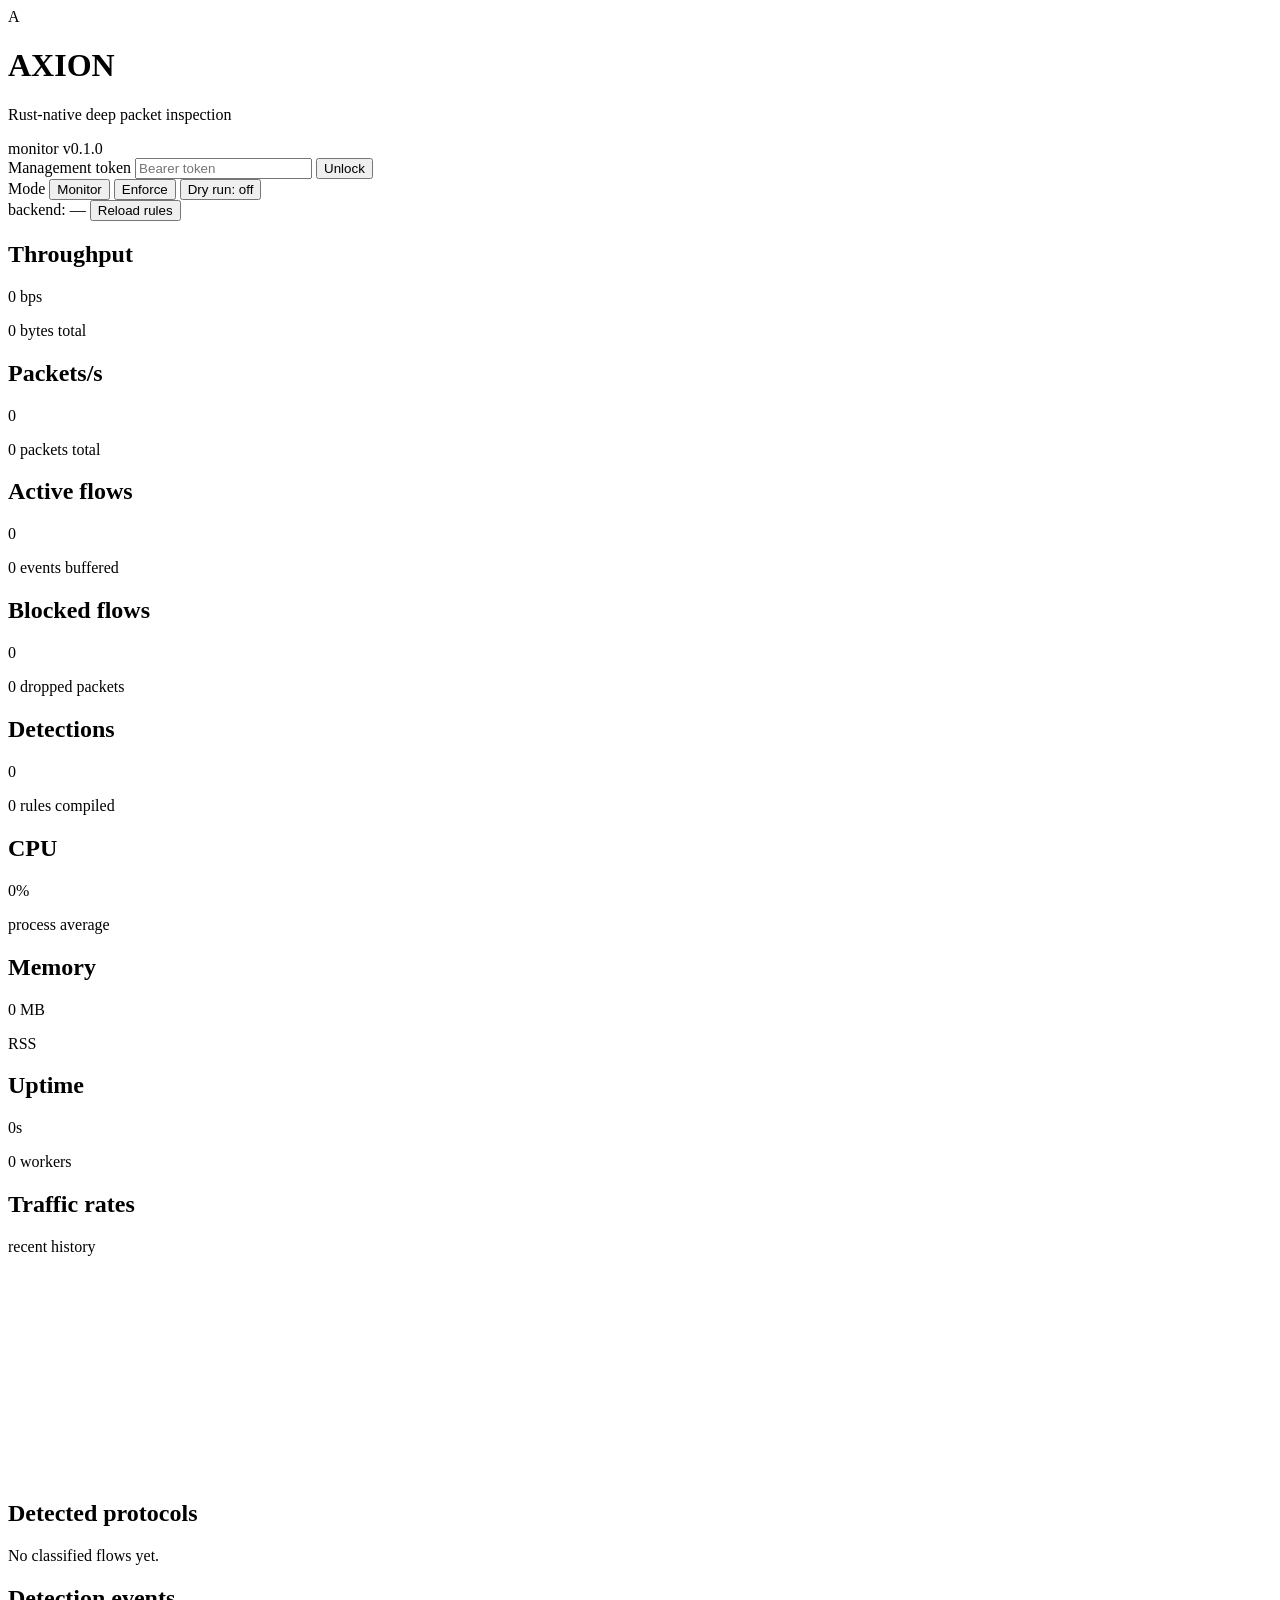
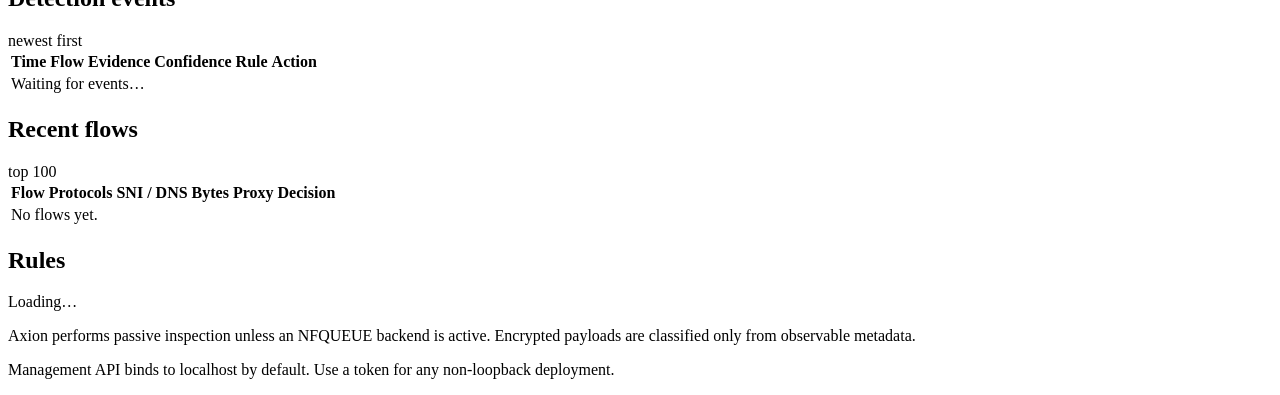
==== src/api/dashboard.html @ e72d5e2b "feat(api): add management API and embedded live dashboard" ====
<!doctype html>
<html lang="en">
<head>
  <meta charset="utf-8">
  <meta name="viewport" content="width=device-width, initial-scale=1">
  <title>Axion DPI Console</title>
  <link rel="stylesheet" href="/dashboard.css">
</head>
<body>
  <header class="topbar">
    <div class="brand">
      <span class="logo">A</span>
      <div>
        <h1>AXION</h1>
        <p class="subtitle">Rust-native deep packet inspection</p>
      </div>
    </div>
    <div class="topbar-right">
      <span id="status-dot" class="dot offline" title="API status"></span>
      <span id="mode-badge" class="badge monitor">monitor</span>
      <span id="version" class="muted">v0.1.0</span>
    </div>
  </header>

  <div id="banner" class="banner hidden" role="alert"></div>
  <div id="token-panel" class="token-panel hidden">
    <label for="token-input">Management token</label>
    <input id="token-input" type="password" autocomplete="off" placeholder="Bearer token">
    <button id="token-save" type="button">Unlock</button>
  </div>

  <main>
    <section class="controls">
      <div class="control-group">
        <span class="muted">Mode</span>
        <button id="mode-monitor" class="btn" type="button">Monitor</button>
        <button id="mode-enforce" class="btn" type="button">Enforce</button>
        <button id="dry-run-btn" class="btn ghost" type="button">Dry run: off</button>
      </div>
      <div class="control-group">
        <span id="backend" class="muted">backend: —</span>
        <button id="reload-rules" class="btn ghost" type="button">Reload rules</button>
      </div>
    </section>
    <p id="enforcement-note" class="note"></p>

    <section class="cards">
      <article class="card"><h2>Throughput</h2><p id="stat-bps" class="value">0 bps</p><p id="stat-bps-sub" class="muted">0 bytes total</p></article>
      <article class="card"><h2>Packets/s</h2><p id="stat-pps" class="value">0</p><p id="stat-pps-sub" class="muted">0 packets total</p></article>
      <article class="card"><h2>Active flows</h2><p id="stat-flows" class="value">0</p><p id="stat-flows-sub" class="muted">0 events buffered</p></article>
      <article class="card"><h2>Blocked flows</h2><p id="stat-blocked" class="value">0</p><p id="stat-blocked-sub" class="muted">0 dropped packets</p></article>
      <article class="card"><h2>Detections</h2><p id="stat-detections" class="value">0</p><p id="stat-detections-sub" class="muted">0 rules compiled</p></article>
      <article class="card"><h2>CPU</h2><p id="stat-cpu" class="value">0%</p><p class="muted">process average</p></article>
      <article class="card"><h2>Memory</h2><p id="stat-mem" class="value">0 MB</p><p class="muted">RSS</p></article>
      <article class="card"><h2>Uptime</h2><p id="stat-uptime" class="value">0s</p><p id="stat-workers" class="muted">0 workers</p></article>
    </section>

    <section class="grid">
      <article class="panel wide">
        <div class="panel-head"><h2>Traffic rates</h2><span class="muted">recent history</span></div>
        <canvas id="rate-chart" height="220"></canvas>
      </article>
      <article class="panel">
        <div class="panel-head"><h2>Detected protocols</h2></div>
        <div id="protocol-list" class="bars"><p class="muted">No classified flows yet.</p></div>
      </article>
    </section>

    <section class="panel">
      <div class="panel-head"><h2>Detection events</h2><span class="muted">newest first</span></div>
      <div class="table-wrap">
        <table>
          <thead><tr><th>Time</th><th>Flow</th><th>Evidence</th><th>Confidence</th><th>Rule</th><th>Action</th></tr></thead>
          <tbody id="events-body"><tr><td colspan="6" class="empty">Waiting for events…</td></tr></tbody>
        </table>
      </div>
    </section>

    <section class="grid">
      <article class="panel wide">
        <div class="panel-head"><h2>Recent flows</h2><span class="muted">top 100</span></div>
        <div class="table-wrap">
          <table>
            <thead><tr><th>Flow</th><th>Protocols</th><th>SNI / DNS</th><th>Bytes</th><th>Proxy</th><th>Decision</th></tr></thead>
            <tbody id="flows-body"><tr><td colspan="6" class="empty">No flows yet.</td></tr></tbody>
          </table>
        </div>
      </article>
      <article class="panel">
        <div class="panel-head"><h2>Rules</h2><span id="rule-summary" class="muted"></span></div>
        <div id="rules-list" class="rules"><p class="muted">Loading…</p></div>
      </article>
    </section>

    <footer>
      <p>Axion performs passive inspection unless an NFQUEUE backend is active. Encrypted payloads are classified only from observable metadata.</p>
      <p>Management API binds to localhost by default. Use a token for any non-loopback deployment.</p>
    </footer>
  </main>
  <script src="/dashboard.js"></script>
</body>
</html>
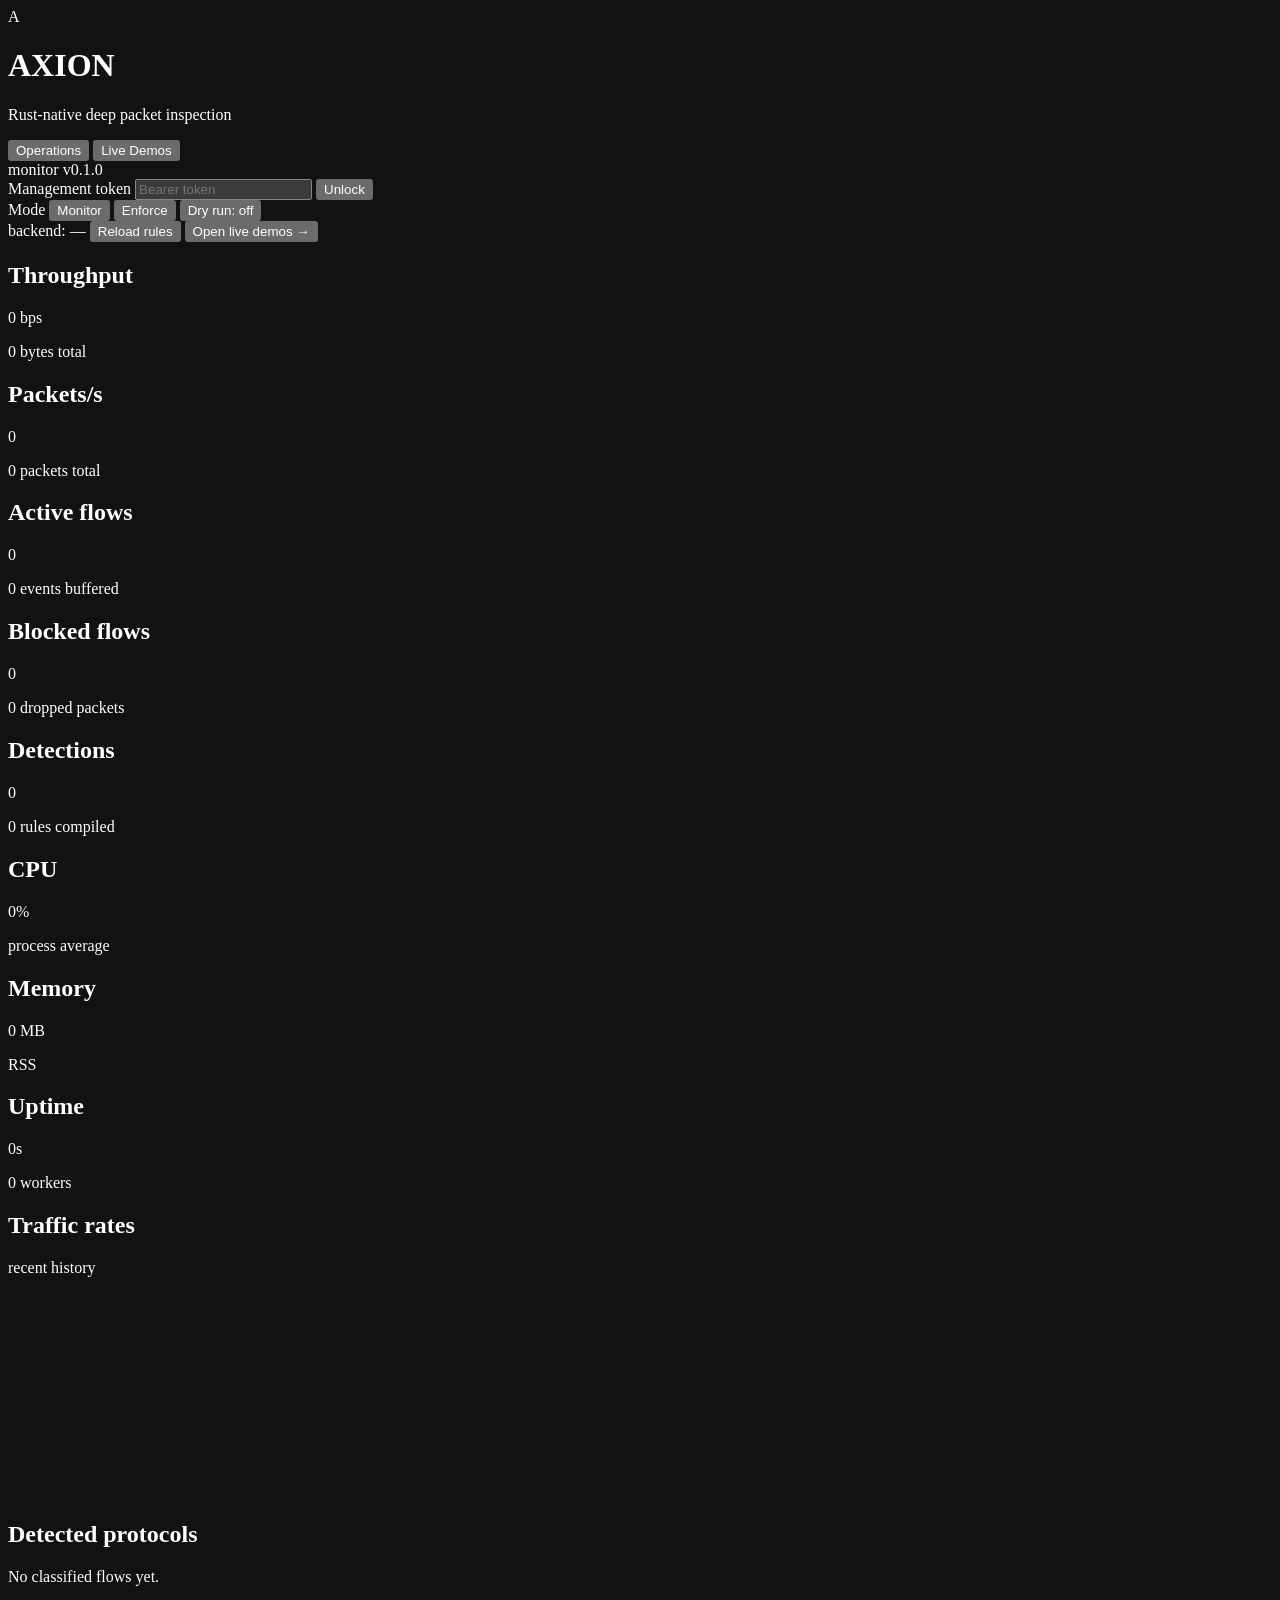
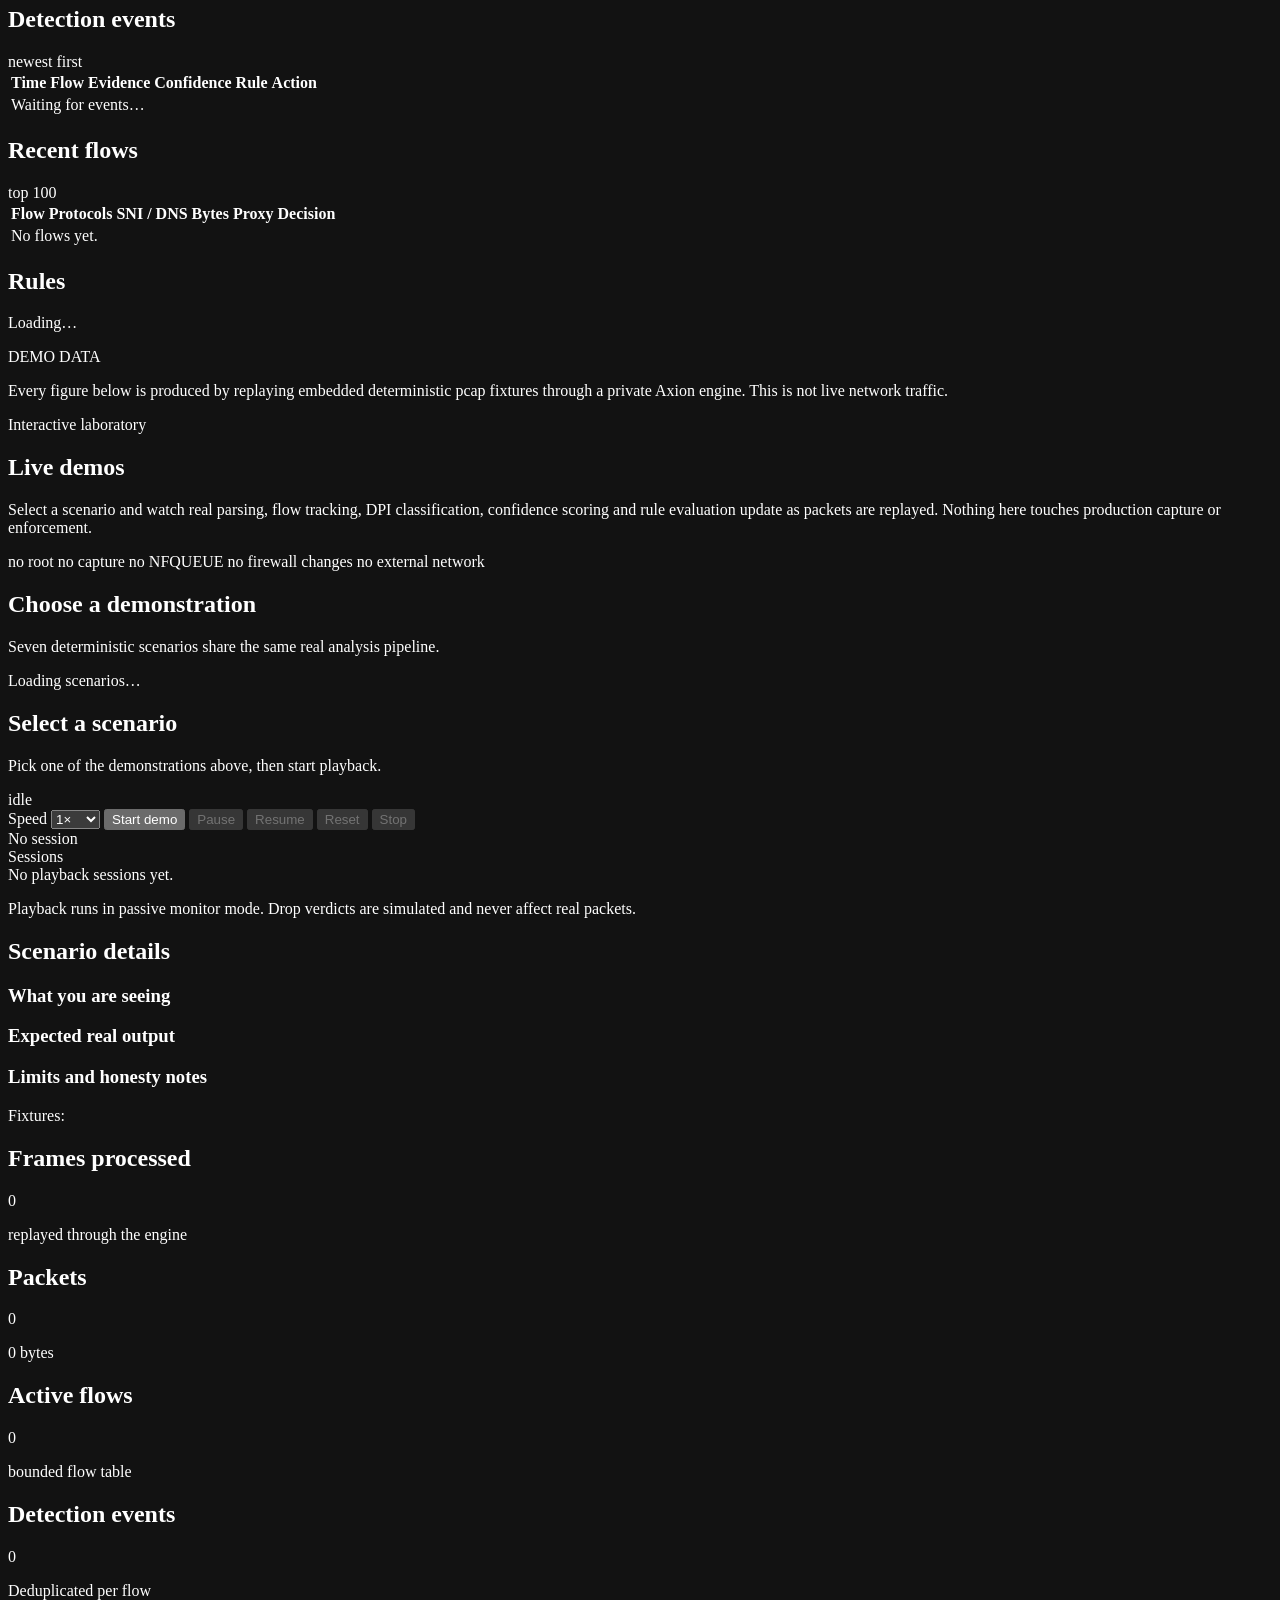
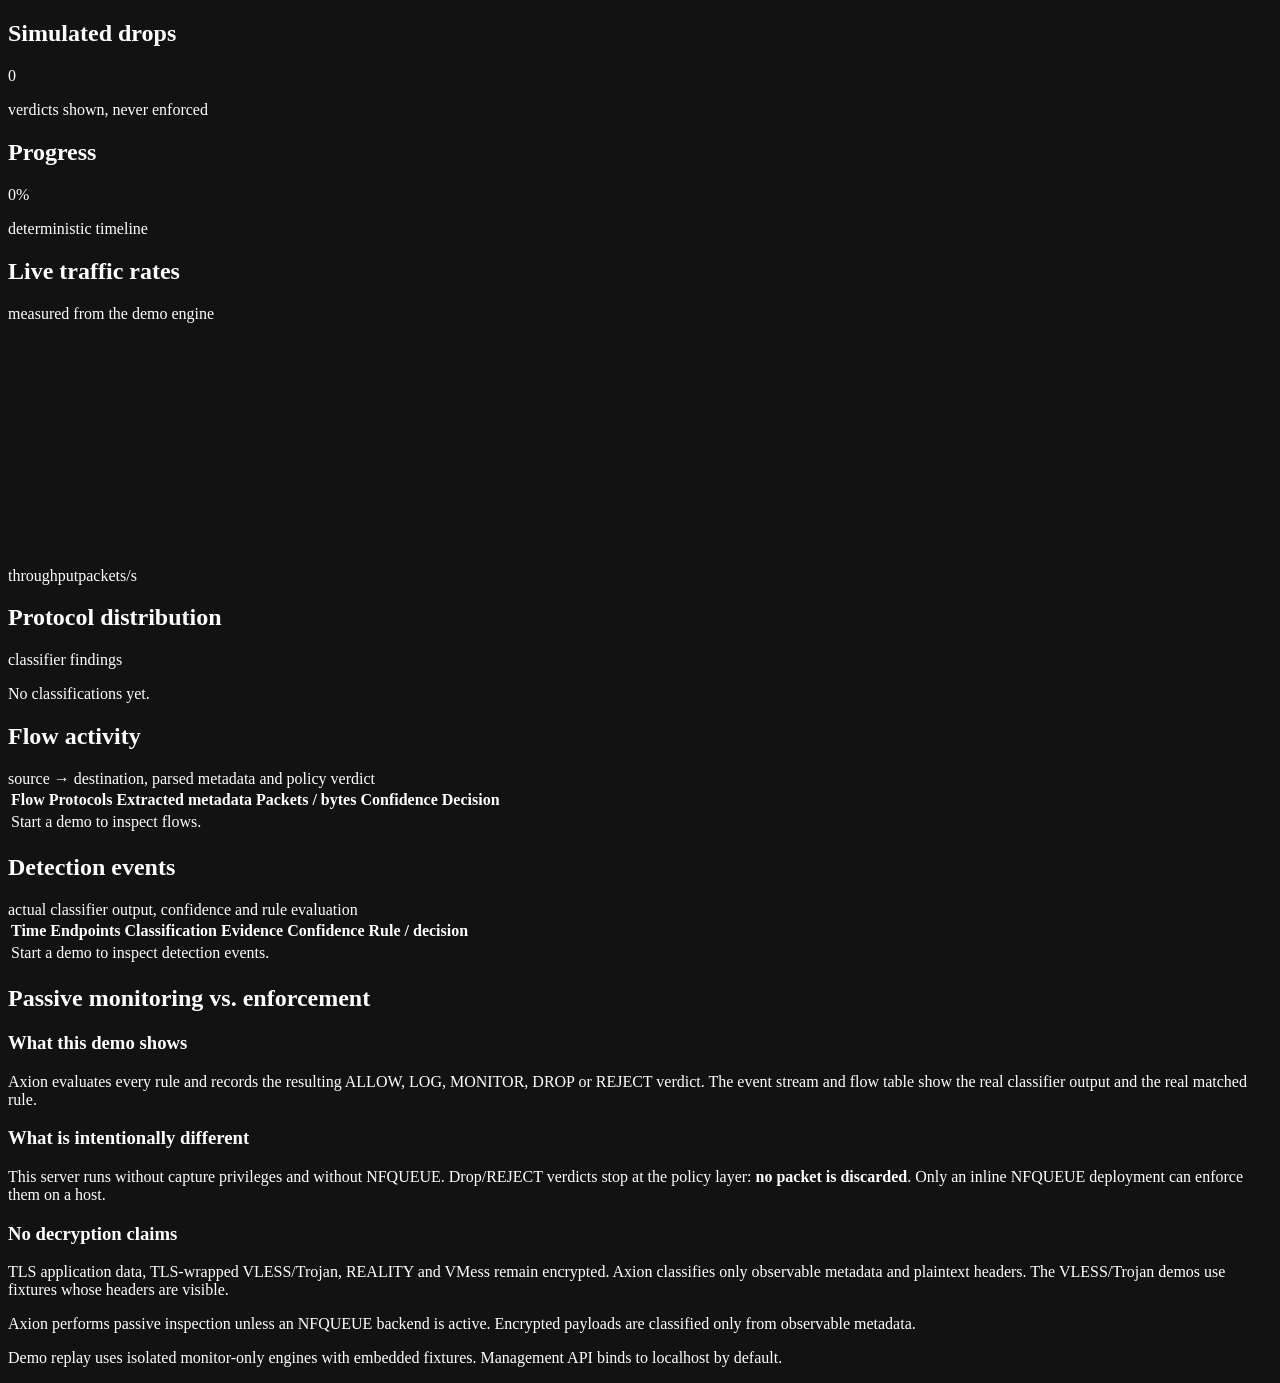
==== commit b2827259: "feat(demo): add interactive live demo dashboard" ====
--- a/src/api/dashboard.html
+++ b/src/api/dashboard.html
@@ -3,6 +3,7 @@
 <head>
   <meta charset="utf-8">
   <meta name="viewport" content="width=device-width, initial-scale=1">
+  <meta name="color-scheme" content="dark">
   <title>Axion DPI Console</title>
   <link rel="stylesheet" href="/dashboard.css">
 </head>
@@ -15,6 +16,10 @@
         <p class="subtitle">Rust-native deep packet inspection</p>
       </div>
     </div>
+    <nav class="view-tabs" aria-label="Dashboard sections">
+      <button id="nav-operations" class="tab active" type="button" aria-controls="view-operations" aria-selected="true">Operations</button>
+      <button id="nav-demos" class="tab" type="button" aria-controls="view-demos" aria-selected="false">Live Demos <span class="tab-dot"></span></button>
+    </nav>
     <div class="topbar-right">
       <span id="status-dot" class="dot offline" title="API status"></span>
       <span id="mode-badge" class="badge monitor">monitor</span>
@@ -30,71 +35,233 @@
   </div>
 
   <main>
-    <section class="controls">
-      <div class="control-group">
-        <span class="muted">Mode</span>
-        <button id="mode-monitor" class="btn" type="button">Monitor</button>
-        <button id="mode-enforce" class="btn" type="button">Enforce</button>
-        <button id="dry-run-btn" class="btn ghost" type="button">Dry run: off</button>
-      </div>
-      <div class="control-group">
-        <span id="backend" class="muted">backend: —</span>
-        <button id="reload-rules" class="btn ghost" type="button">Reload rules</button>
-      </div>
-    </section>
-    <p id="enforcement-note" class="note"></p>
-
-    <section class="cards">
-      <article class="card"><h2>Throughput</h2><p id="stat-bps" class="value">0 bps</p><p id="stat-bps-sub" class="muted">0 bytes total</p></article>
-      <article class="card"><h2>Packets/s</h2><p id="stat-pps" class="value">0</p><p id="stat-pps-sub" class="muted">0 packets total</p></article>
-      <article class="card"><h2>Active flows</h2><p id="stat-flows" class="value">0</p><p id="stat-flows-sub" class="muted">0 events buffered</p></article>
-      <article class="card"><h2>Blocked flows</h2><p id="stat-blocked" class="value">0</p><p id="stat-blocked-sub" class="muted">0 dropped packets</p></article>
-      <article class="card"><h2>Detections</h2><p id="stat-detections" class="value">0</p><p id="stat-detections-sub" class="muted">0 rules compiled</p></article>
-      <article class="card"><h2>CPU</h2><p id="stat-cpu" class="value">0%</p><p class="muted">process average</p></article>
-      <article class="card"><h2>Memory</h2><p id="stat-mem" class="value">0 MB</p><p class="muted">RSS</p></article>
-      <article class="card"><h2>Uptime</h2><p id="stat-uptime" class="value">0s</p><p id="stat-workers" class="muted">0 workers</p></article>
-    </section>
-
-    <section class="grid">
-      <article class="panel wide">
-        <div class="panel-head"><h2>Traffic rates</h2><span class="muted">recent history</span></div>
-        <canvas id="rate-chart" height="220"></canvas>
-      </article>
-      <article class="panel">
-        <div class="panel-head"><h2>Detected protocols</h2></div>
-        <div id="protocol-list" class="bars"><p class="muted">No classified flows yet.</p></div>
-      </article>
-    </section>
-
-    <section class="panel">
-      <div class="panel-head"><h2>Detection events</h2><span class="muted">newest first</span></div>
-      <div class="table-wrap">
-        <table>
-          <thead><tr><th>Time</th><th>Flow</th><th>Evidence</th><th>Confidence</th><th>Rule</th><th>Action</th></tr></thead>
-          <tbody id="events-body"><tr><td colspan="6" class="empty">Waiting for events…</td></tr></tbody>
-        </table>
-      </div>
-    </section>
-
-    <section class="grid">
-      <article class="panel wide">
-        <div class="panel-head"><h2>Recent flows</h2><span class="muted">top 100</span></div>
+    <section id="view-operations" class="view">
+      <section class="controls">
+        <div class="control-group">
+          <span class="muted">Mode</span>
+          <button id="mode-monitor" class="btn" type="button">Monitor</button>
+          <button id="mode-enforce" class="btn" type="button">Enforce</button>
+          <button id="dry-run-btn" class="btn ghost" type="button">Dry run: off</button>
+        </div>
+        <div class="control-group">
+          <span id="backend" class="muted">backend: —</span>
+          <button id="reload-rules" class="btn ghost" type="button">Reload rules</button>
+          <button id="open-demos" class="btn ghost demo-link" type="button">Open live demos →</button>
+        </div>
+      </section>
+      <p id="enforcement-note" class="note"></p>
+
+      <section class="cards">
+        <article class="card"><h2>Throughput</h2><p id="stat-bps" class="value">0 bps</p><p id="stat-bps-sub" class="muted">0 bytes total</p></article>
+        <article class="card"><h2>Packets/s</h2><p id="stat-pps" class="value">0</p><p id="stat-pps-sub" class="muted">0 packets total</p></article>
+        <article class="card"><h2>Active flows</h2><p id="stat-flows" class="value">0</p><p id="stat-flows-sub" class="muted">0 events buffered</p></article>
+        <article class="card"><h2>Blocked flows</h2><p id="stat-blocked" class="value">0</p><p id="stat-blocked-sub" class="muted">0 dropped packets</p></article>
+        <article class="card"><h2>Detections</h2><p id="stat-detections" class="value">0</p><p id="stat-detections-sub" class="muted">0 rules compiled</p></article>
+        <article class="card"><h2>CPU</h2><p id="stat-cpu" class="value">0%</p><p class="muted">process average</p></article>
+        <article class="card"><h2>Memory</h2><p id="stat-mem" class="value">0 MB</p><p class="muted">RSS</p></article>
+        <article class="card"><h2>Uptime</h2><p id="stat-uptime" class="value">0s</p><p id="stat-workers" class="muted">0 workers</p></article>
+      </section>
+
+      <section class="grid">
+        <article class="panel wide">
+          <div class="panel-head"><h2>Traffic rates</h2><span class="muted">recent history</span></div>
+          <canvas id="rate-chart" height="220"></canvas>
+        </article>
+        <article class="panel">
+          <div class="panel-head"><h2>Detected protocols</h2></div>
+          <div id="protocol-list" class="bars"><p class="muted">No classified flows yet.</p></div>
+        </article>
+      </section>
+
+      <section class="panel">
+        <div class="panel-head"><h2>Detection events</h2><span class="muted">newest first</span></div>
         <div class="table-wrap">
           <table>
-            <thead><tr><th>Flow</th><th>Protocols</th><th>SNI / DNS</th><th>Bytes</th><th>Proxy</th><th>Decision</th></tr></thead>
-            <tbody id="flows-body"><tr><td colspan="6" class="empty">No flows yet.</td></tr></tbody>
+            <thead><tr><th>Time</th><th>Flow</th><th>Evidence</th><th>Confidence</th><th>Rule</th><th>Action</th></tr></thead>
+            <tbody id="events-body"><tr><td colspan="6" class="empty">Waiting for events…</td></tr></tbody>
           </table>
         </div>
-      </article>
-      <article class="panel">
-        <div class="panel-head"><h2>Rules</h2><span id="rule-summary" class="muted"></span></div>
-        <div id="rules-list" class="rules"><p class="muted">Loading…</p></div>
-      </article>
+      </section>
+
+      <section class="grid">
+        <article class="panel wide">
+          <div class="panel-head"><h2>Recent flows</h2><span class="muted">top 100</span></div>
+          <div class="table-wrap">
+            <table>
+              <thead><tr><th>Flow</th><th>Protocols</th><th>SNI / DNS</th><th>Bytes</th><th>Proxy</th><th>Decision</th></tr></thead>
+              <tbody id="flows-body"><tr><td colspan="6" class="empty">No flows yet.</td></tr></tbody>
+            </table>
+          </div>
+        </article>
+        <article class="panel">
+          <div class="panel-head"><h2>Rules</h2><span id="rule-summary" class="muted"></span></div>
+          <div id="rules-list" class="rules"><p class="muted">Loading…</p></div>
+        </article>
+      </section>
+    </section>
+
+    <section id="view-demos" class="view hidden">
+      <div class="demo-ribbon">
+        <span class="demo-tag">DEMO DATA</span>
+        <p>Every figure below is produced by replaying embedded deterministic pcap fixtures through a private Axion engine. This is not live network traffic.</p>
+        <span id="demo-public-note" class="demo-public-note"></span>
+      </div>
+
+      <div class="demo-hero">
+        <div>
+          <p class="eyebrow">Interactive laboratory</p>
+          <h2>Live demos</h2>
+          <p class="demo-lede">Select a scenario and watch real parsing, flow tracking, DPI classification, confidence scoring and rule evaluation update as packets are replayed. Nothing here touches production capture or enforcement.</p>
+        </div>
+        <div class="isolation-badges">
+          <span class="pill ok">no root</span>
+          <span class="pill ok">no capture</span>
+          <span class="pill ok">no NFQUEUE</span>
+          <span class="pill ok">no firewall changes</span>
+          <span class="pill ok">no external network</span>
+        </div>
+      </div>
+
+      <div class="panel demo-scenario-panel">
+        <div class="panel-head">
+          <div>
+            <h2>Choose a demonstration</h2>
+            <p class="muted">Seven deterministic scenarios share the same real analysis pipeline.</p>
+          </div>
+          <span class="muted" id="demo-scenario-count"></span>
+        </div>
+        <div id="demo-scenario-grid" class="scenario-grid" aria-live="polite">
+          <p class="muted">Loading scenarios…</p>
+        </div>
+      </div>
+
+      <div class="panel demo-runner">
+        <div class="runner-head">
+          <div class="runner-title">
+            <div>
+              <h2 id="demo-runner-title">Select a scenario</h2>
+              <p id="demo-runner-sub" class="muted">Pick one of the demonstrations above, then start playback.</p>
+            </div>
+            <span id="demo-state-badge" class="badge demo-state idle">idle</span>
+          </div>
+          <div class="runner-controls">
+            <label class="speed-label" for="demo-speed">Speed</label>
+            <select id="demo-speed" class="select" aria-label="Playback speed">
+              <option value="0.5">0.5×</option>
+              <option value="1" selected>1×</option>
+              <option value="2">2×</option>
+              <option value="4">4×</option>
+              <option value="8">8×</option>
+            </select>
+            <button id="demo-start" class="btn primary" type="button">Start demo</button>
+            <button id="demo-pause" class="btn" type="button" disabled>Pause</button>
+            <button id="demo-resume" class="btn" type="button" disabled>Resume</button>
+            <button id="demo-reset" class="btn ghost" type="button" disabled>Reset</button>
+            <button id="demo-stop" class="btn danger" type="button" disabled>Stop</button>
+          </div>
+        </div>
+        <div class="progress-wrap">
+          <div class="progress-track"><div id="demo-progress-bar" class="progress-fill" style="width:0%"></div></div>
+          <span id="demo-progress-text" class="mono">No session</span>
+        </div>
+        <div class="session-strip">
+          <span class="muted">Sessions</span>
+          <div id="demo-session-list" class="session-list">
+            <span class="muted">No playback sessions yet.</span>
+          </div>
+        </div>
+        <p id="demo-session-note" class="demo-session-note">Playback runs in passive monitor mode. Drop verdicts are simulated and never affect real packets.</p>
+      </div>
+
+      <div class="demo-layout">
+        <article class="panel demo-info">
+          <div class="panel-head"><h2 id="demo-info-title">Scenario details</h2><span id="demo-info-number" class="muted"></span></div>
+          <p id="demo-info-tagline" class="demo-tagline"></p>
+          <p id="demo-info-description" class="demo-description"></p>
+          <div class="info-grid">
+            <div>
+              <h3>What you are seeing</h3>
+              <ul id="demo-info-focus" class="detail-list"></ul>
+            </div>
+            <div>
+              <h3>Expected real output</h3>
+              <ul id="demo-info-expected" class="detail-list check-list"></ul>
+            </div>
+          </div>
+          <div class="caveat-box">
+            <h3>Limits and honesty notes</h3>
+            <ul id="demo-info-caveats" class="detail-list caveat-list"></ul>
+          </div>
+          <div class="fixture-line">
+            <span class="muted">Fixtures:</span>
+            <span id="demo-info-fixtures" class="mono"></span>
+          </div>
+        </article>
+
+        <section class="demo-stats cards">
+          <article class="card demo-card"><h2>Frames processed</h2><p id="demo-stat-frames" class="value">0</p><p class="muted">replayed through the engine</p></article>
+          <article class="card demo-card"><h2>Packets</h2><p id="demo-stat-packets" class="value">0</p><p id="demo-stat-bytes" class="muted">0 bytes</p></article>
+          <article class="card demo-card"><h2>Active flows</h2><p id="demo-stat-flows" class="value">0</p><p class="muted">bounded flow table</p></article>
+          <article class="card demo-card"><h2>Detection events</h2><p id="demo-stat-detections" class="value">0</p><p class="muted">Deduplicated per flow</p></article>
+          <article class="card demo-card"><h2>Simulated drops</h2><p id="demo-stat-drops" class="value">0</p><p class="muted">verdicts shown, never enforced</p></article>
+          <article class="card demo-card"><h2>Progress</h2><p id="demo-stat-progress" class="value">0%</p><p class="muted">deterministic timeline</p></article>
+        </section>
+      </div>
+
+      <div class="grid demo-charts">
+        <article class="panel wide">
+          <div class="panel-head"><h2>Live traffic rates</h2><span class="muted">measured from the demo engine</span></div>
+          <canvas id="demo-rate-chart" height="240"></canvas>
+          <div class="chart-legend"><span class="legend-throughput">throughput</span><span class="legend-packets">packets/s</span></div>
+        </article>
+        <article class="panel">
+          <div class="panel-head"><h2>Protocol distribution</h2><span class="muted">classifier findings</span></div>
+          <div id="demo-protocol-list" class="bars"><p class="muted">No classifications yet.</p></div>
+        </article>
+      </div>
+
+      <section class="panel">
+        <div class="panel-head"><h2>Flow activity</h2><span class="muted">source → destination, parsed metadata and policy verdict</span></div>
+        <div class="table-wrap">
+          <table class="wide-table">
+            <thead><tr><th>Flow</th><th>Protocols</th><th>Extracted metadata</th><th>Packets / bytes</th><th>Confidence</th><th>Decision</th></tr></thead>
+            <tbody id="demo-flows-body"><tr><td colspan="6" class="empty">Start a demo to inspect flows.</td></tr></tbody>
+          </table>
+        </div>
+      </section>
+
+      <section class="panel">
+        <div class="panel-head"><h2>Detection events</h2><span class="muted">actual classifier output, confidence and rule evaluation</span></div>
+        <div class="table-wrap">
+          <table class="wide-table">
+            <thead><tr><th>Time</th><th>Endpoints</th><th>Classification</th><th>Evidence</th><th>Confidence</th><th>Rule / decision</th></tr></thead>
+            <tbody id="demo-events-body"><tr><td colspan="6" class="empty">Start a demo to inspect detection events.</td></tr></tbody>
+          </table>
+        </div>
+      </section>
+
+      <section class="panel demo-explainer">
+        <div class="panel-head"><h2>Passive monitoring vs. enforcement</h2></div>
+        <div class="explain-grid">
+          <div>
+            <h3>What this demo shows</h3>
+            <p>Axion evaluates every rule and records the resulting ALLOW, LOG, MONITOR, DROP or REJECT verdict. The event stream and flow table show the real classifier output and the real matched rule.</p>
+          </div>
+          <div>
+            <h3>What is intentionally different</h3>
+            <p>This server runs without capture privileges and without NFQUEUE. Drop/REJECT verdicts stop at the policy layer: <strong>no packet is discarded</strong>. Only an inline NFQUEUE deployment can enforce them on a host.</p>
+          </div>
+          <div>
+            <h3>No decryption claims</h3>
+            <p>TLS application data, TLS-wrapped VLESS/Trojan, REALITY and VMess remain encrypted. Axion classifies only observable metadata and plaintext headers. The VLESS/Trojan demos use fixtures whose headers are visible.</p>
+          </div>
+        </div>
+      </section>
     </section>
 
     <footer>
       <p>Axion performs passive inspection unless an NFQUEUE backend is active. Encrypted payloads are classified only from observable metadata.</p>
-      <p>Management API binds to localhost by default. Use a token for any non-loopback deployment.</p>
+      <p>Demo replay uses isolated monitor-only engines with embedded fixtures. Management API binds to localhost by default.</p>
     </footer>
   </main>
   <script src="/dashboard.js"></script>
